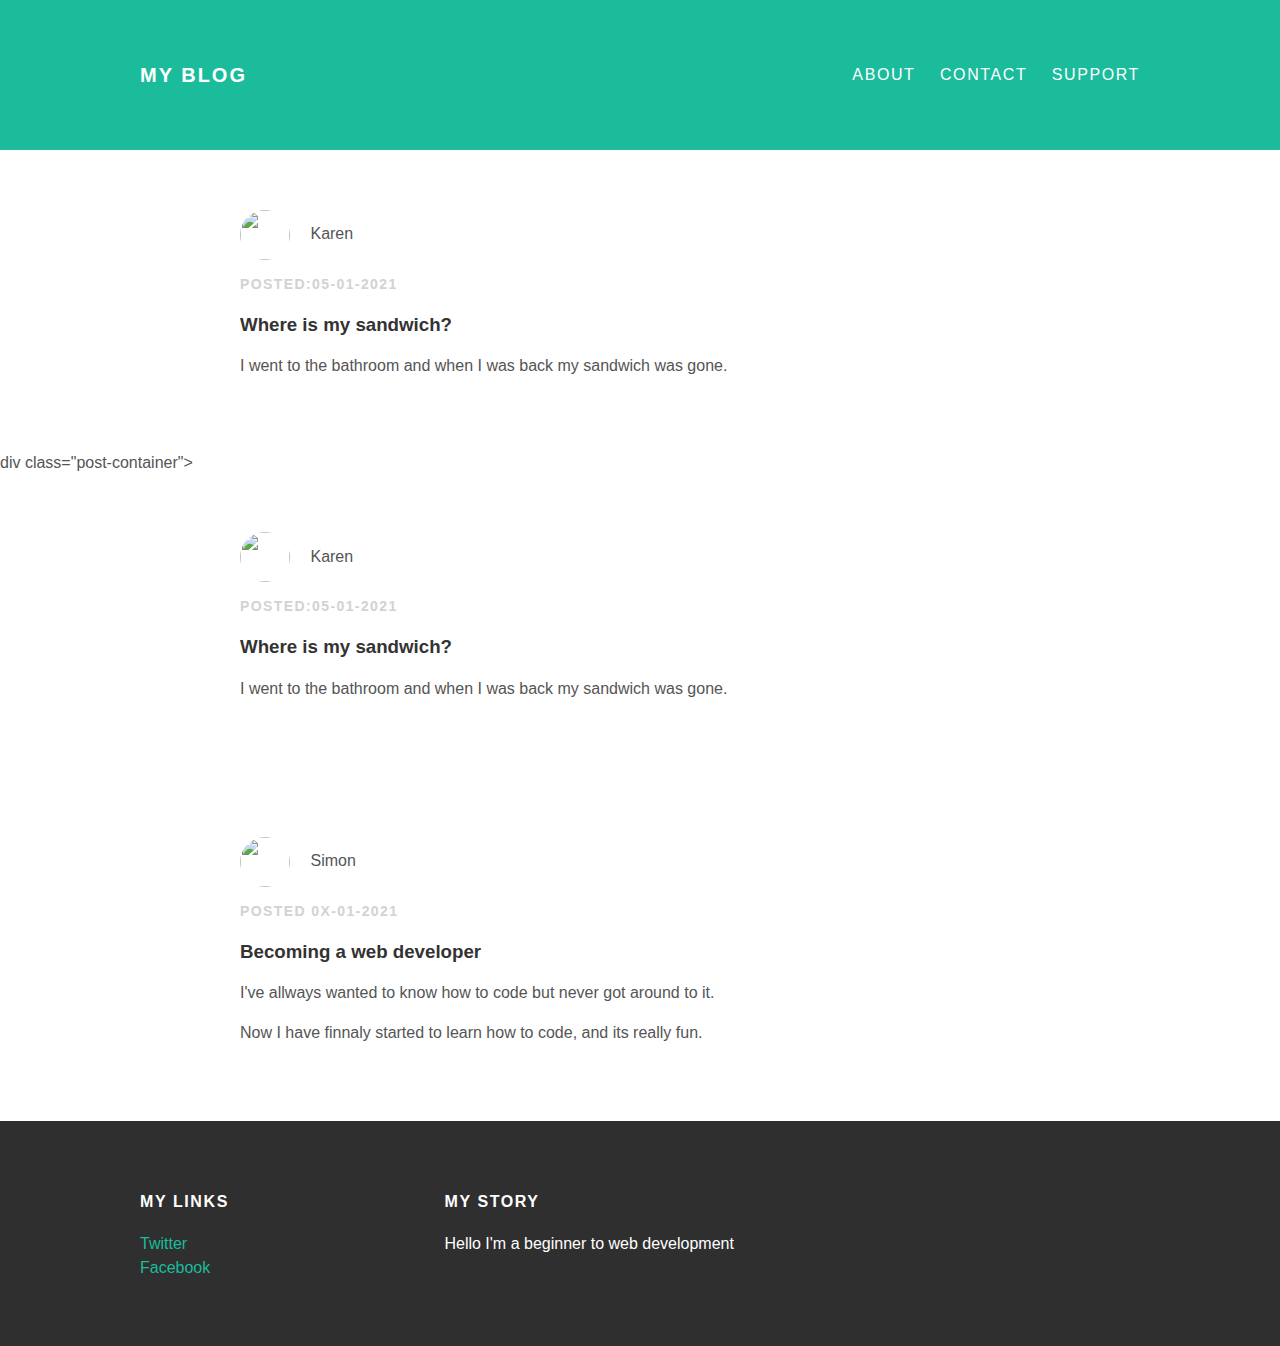
==== index.html @ 7a303c56 "Update index.html" ====
<!DOCTYPE html>
<html>
<head>
  <title>Blog</title>
  <link rel="stylesheet" type="text/css" href="style.css">
</head>
<body>

<div id="header">
  <div class="container">
    <a id="header-title" href="index.html">My Blog</a>
    <ul id="header-nav">
      <li><a href="about.html">About</a></li>
      <li><a href="contact.html">Contact</a></li>
      <li><a href="support.html">Support</a></li>
    </ul>
  </div>
</div>

<div id="content">
<div class="post-container">
  <div class="post">
    <div class="post-author">
      <img src="C:\Users\Simon\Downloads\Sydamerika.jpg">
      <span>Karen</span>
    </div>
    <p class="post-date">Posted:05-01-2021</p>
    <h3 class="post-title">Where is my sandwich?</h3>
    <div class="post-content">
      <p>I went to the bathroom and when I was back my sandwich was gone.</p>
    </div>
  </div>
</div>

  div class="post-container">
  <div class="post">
    <div class="post-author">
      <img src="C:\Users\Simon\Downloads\Sydamerika.jpg">
      <span>Karen</span>
    </div>
    <p class="post-date">Posted:05-01-2021</p>
    <h3 class="post-title">Where is my sandwich?</h3>
    <div class="post-content">
      <p>I went to the bathroom and when I was back my sandwich was gone.</p>
    </div>
  </div>
</div>
  
  <div class="post-container">
    <div class="post">
      <div class="post-author">
        <img src="C:\Users\Simon\Downloads\LookingAtStars.jpg">
        <span>Simon</span>
      </div>
      <p class="post-date">Posted 0x-01-2021</p>
      <h3 class="post-title">Becoming a web developer</h3>
      <div class="post-content">
        <p>I've allways wanted to know how to code but never got around to it.</p>
        <p>Now I have finnaly started to learn how to code, and its really fun.</p>
      </div>
    </div>
  </div>
</div>

<div id="footer">
  <div class="container">
    <div class="column">
      <h4>My Links</h4>
      <p><a href="https://twitter.com">Twitter</a>
        <br>
        <a href="https://facebook.com">Facebook</a></p>

    </div>
    <div class="column">
      <h4>My Story</h4>
      <p>Hello I'm a beginner to web development</p>
    </div>
  </div>
</div>

</body>
</html>
---- style.css ----
/* Denna websida skapades med hjälp av Mimo course "Make a website". */
/* I body brukar man dela upp sidan i olika delar, heading, content och footer */
/* Dokument skapades 04-01-2021 */
/* Denna CSS script är väldigt oorganiserad. */
@import url(https://font.googleapis.com/css?family=Montserrat:400,700);

body {
  color: #555;
  margin: 0;
  font-family: 'Montserrat', sans-serif;
}
#header {
  background-color: #1abc9c;
  height: 150px;
  line-height: 150px;
}
#header a {
  color: white;
  text-decoration: none;
  text-transform: uppercase;
  letter-spacing: 0.1em;
}
#header a:hover {
  color: #222;
}
#header-title {
  display: block;
  float: left;
  font-size: 20px;
  font-weight: bold;
}
#header-nav {
  display: block;
  float: right;
  margin-top: 0;
}
#header-nav li {
  display: inline;
  padding-left: 20px;
}
.container {
  max-width: 1000px;
  margin: 0 auto;
}

#footer {
  background-color: #2f2f2f;
  padding: 50px 0;
}
#footer h4 {
  color: white;
  text-transform: uppercase;
  letter-spacing: 0.1em;
}
#footer p {
  color: white;
}
a {
  color: #1abc9c;
  text-decoration: none;
}
a:hover {
  color: #F6A623
}
.column {
  min-width: 300px;
  display: inline-block;
  vertical-align: top;
}

.contact-info {
  text-align: center;
}
.contact-info h1 {
  text-decoration: underline;
}

.post, .about {
  max-width: 800px;
  margin: 0 auto;
  padding: 60px 0;
}

.post-date, .about-date {
  color: #D2D2D2;
  font-size: 14px;
  font-weight: bold;
  text-transform: uppercase;
  letter-spacing: 0.1em;
}

.post-author img {
  width: 50px;
  height: 50px;
  vertical-align: middle;
  border-radius: 50%;
}
.post-author span {
  margin-left: 16px;
}

h1, h2, h3, h4 {
  color: #333;
}
p {
  line-height: 1.5;
}

.about-author img {
  width: 400px;
}

.about {
  text-align: center;
}

.post-container:nth-child(even){
  background-color: #f2f2f2;
}

/* supprot.html */
.support-info {
  text-align: center;
  text-decoration: underline;
}
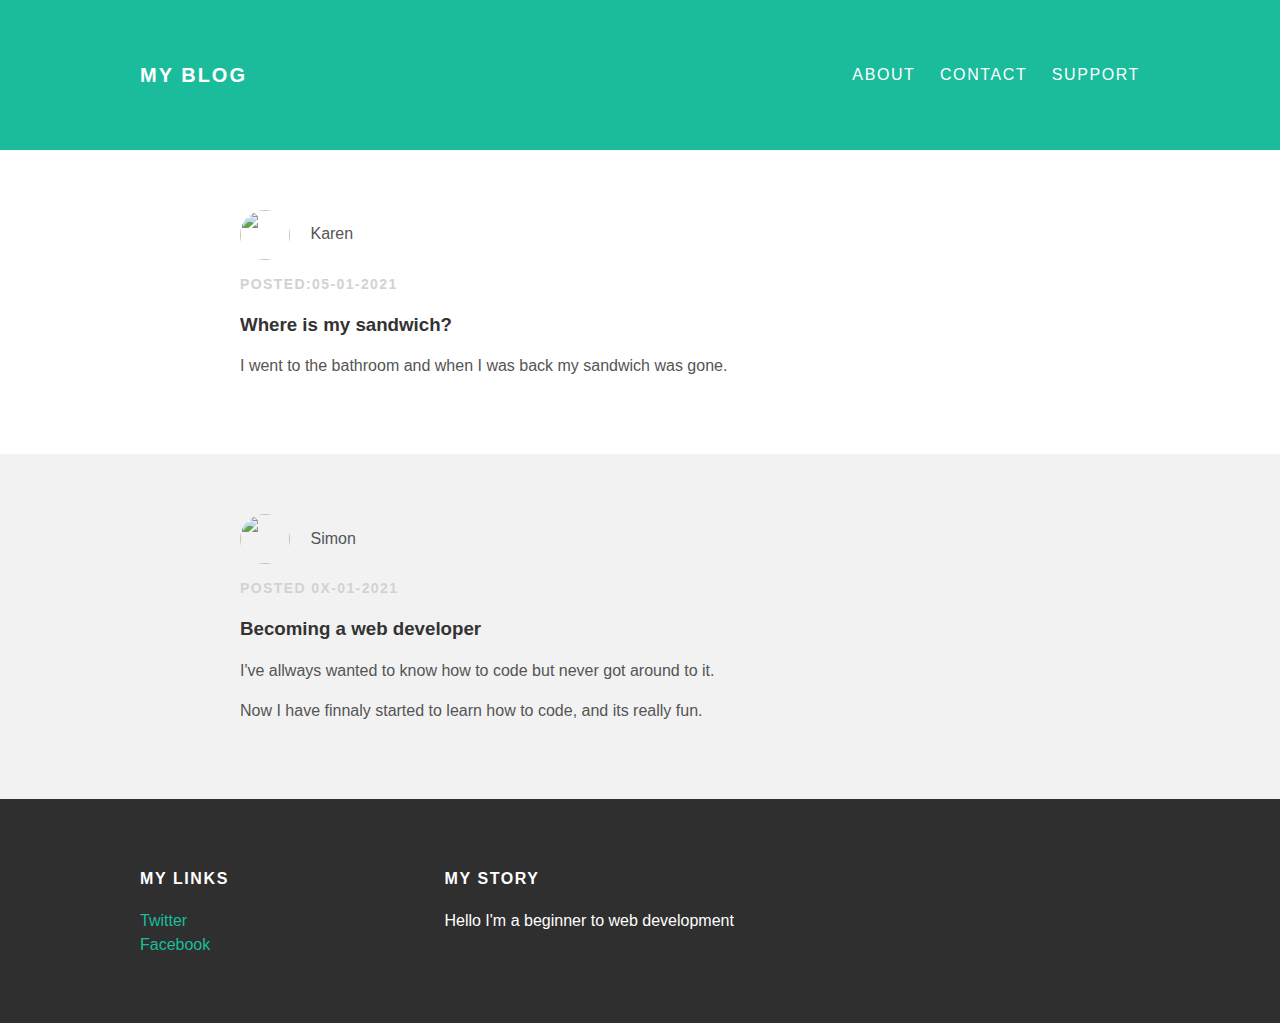
==== commit 628a6888: "Update index.html" ====
--- a/index.html
+++ b/index.html
@@ -19,20 +19,6 @@
 
 <div id="content">
 <div class="post-container">
-  <div class="post">
-    <div class="post-author">
-      <img src="C:\Users\Simon\Downloads\Sydamerika.jpg">
-      <span>Karen</span>
-    </div>
-    <p class="post-date">Posted:05-01-2021</p>
-    <h3 class="post-title">Where is my sandwich?</h3>
-    <div class="post-content">
-      <p>I went to the bathroom and when I was back my sandwich was gone.</p>
-    </div>
-  </div>
-</div>
-
-  div class="post-container">
   <div class="post">
     <div class="post-author">
       <img src="C:\Users\Simon\Downloads\Sydamerika.jpg">
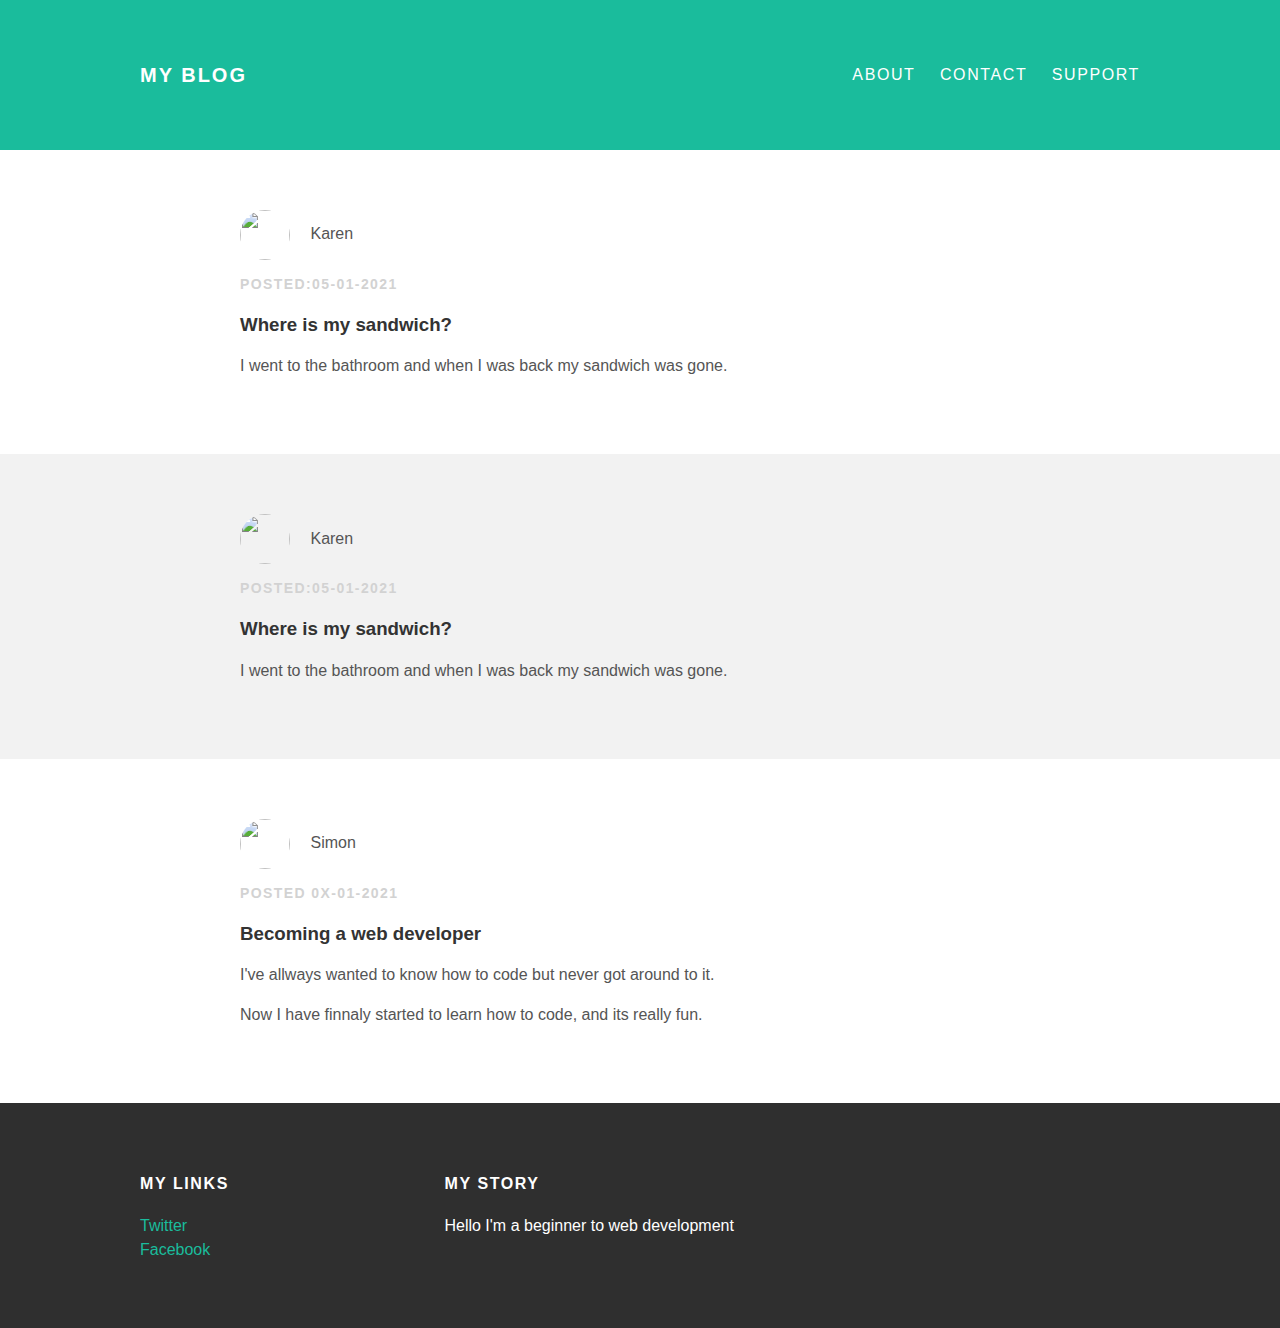
==== commit 733dc7d6: "Update index.html" ====
--- a/index.html
+++ b/index.html
@@ -19,6 +19,20 @@
 
 <div id="content">
 <div class="post-container">
+  <div class="post">
+    <div class="post-author">
+      <img src="C:\Users\Simon\Downloads\Sydamerika.jpg">
+      <span>Karen</span>
+    </div>
+    <p class="post-date">Posted:05-01-2021</p>
+    <h3 class="post-title">Where is my sandwich?</h3>
+    <div class="post-content">
+      <p>I went to the bathroom and when I was back my sandwich was gone.</p>
+    </div>
+  </div>
+</div>
+  
+  <div class="post-container">
   <div class="post">
     <div class="post-author">
       <img src="C:\Users\Simon\Downloads\Sydamerika.jpg">
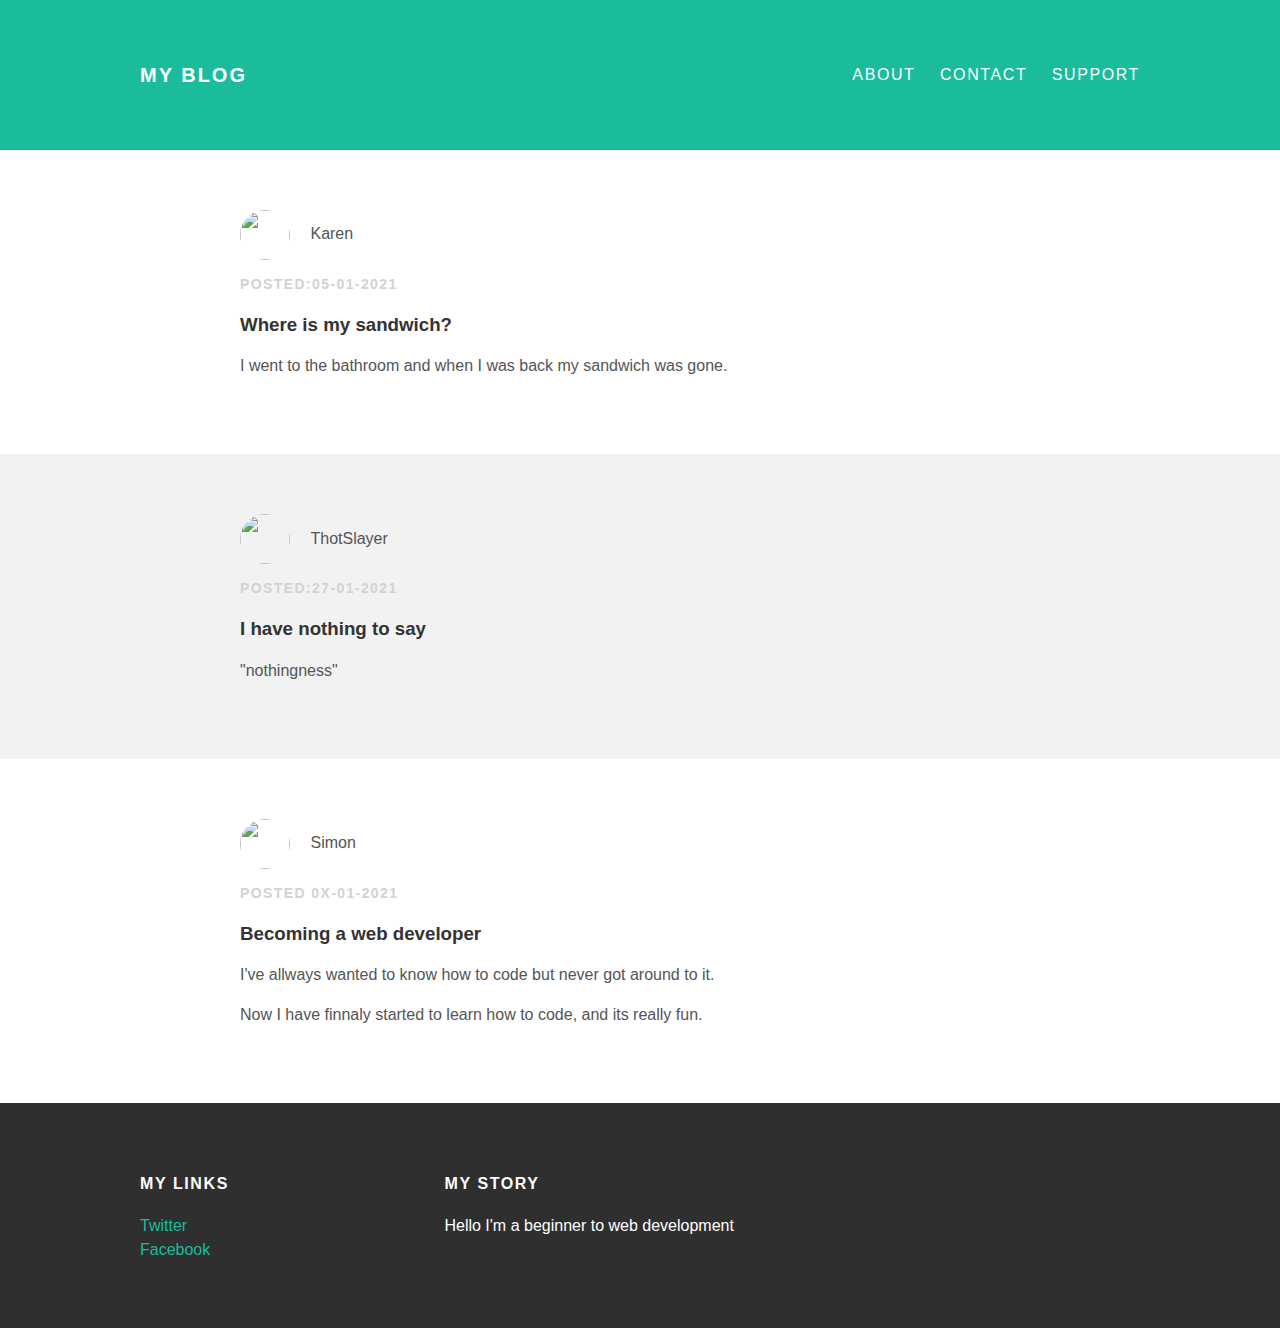
==== commit 6d89f152: "Update index.html" ====
--- a/index.html
+++ b/index.html
@@ -35,13 +35,13 @@
   <div class="post-container">
   <div class="post">
     <div class="post-author">
-      <img src="C:\Users\Simon\Downloads\Sydamerika.jpg">
-      <span>Karen</span>
+      <img src="">
+      <span>ThotSlayer</span>
     </div>
-    <p class="post-date">Posted:05-01-2021</p>
-    <h3 class="post-title">Where is my sandwich?</h3>
+    <p class="post-date">Posted:27-01-2021</p>
+    <h3 class="post-title">I have nothing to say</h3>
     <div class="post-content">
-      <p>I went to the bathroom and when I was back my sandwich was gone.</p>
+      <p>"nothingness"</p>
     </div>
   </div>
 </div>
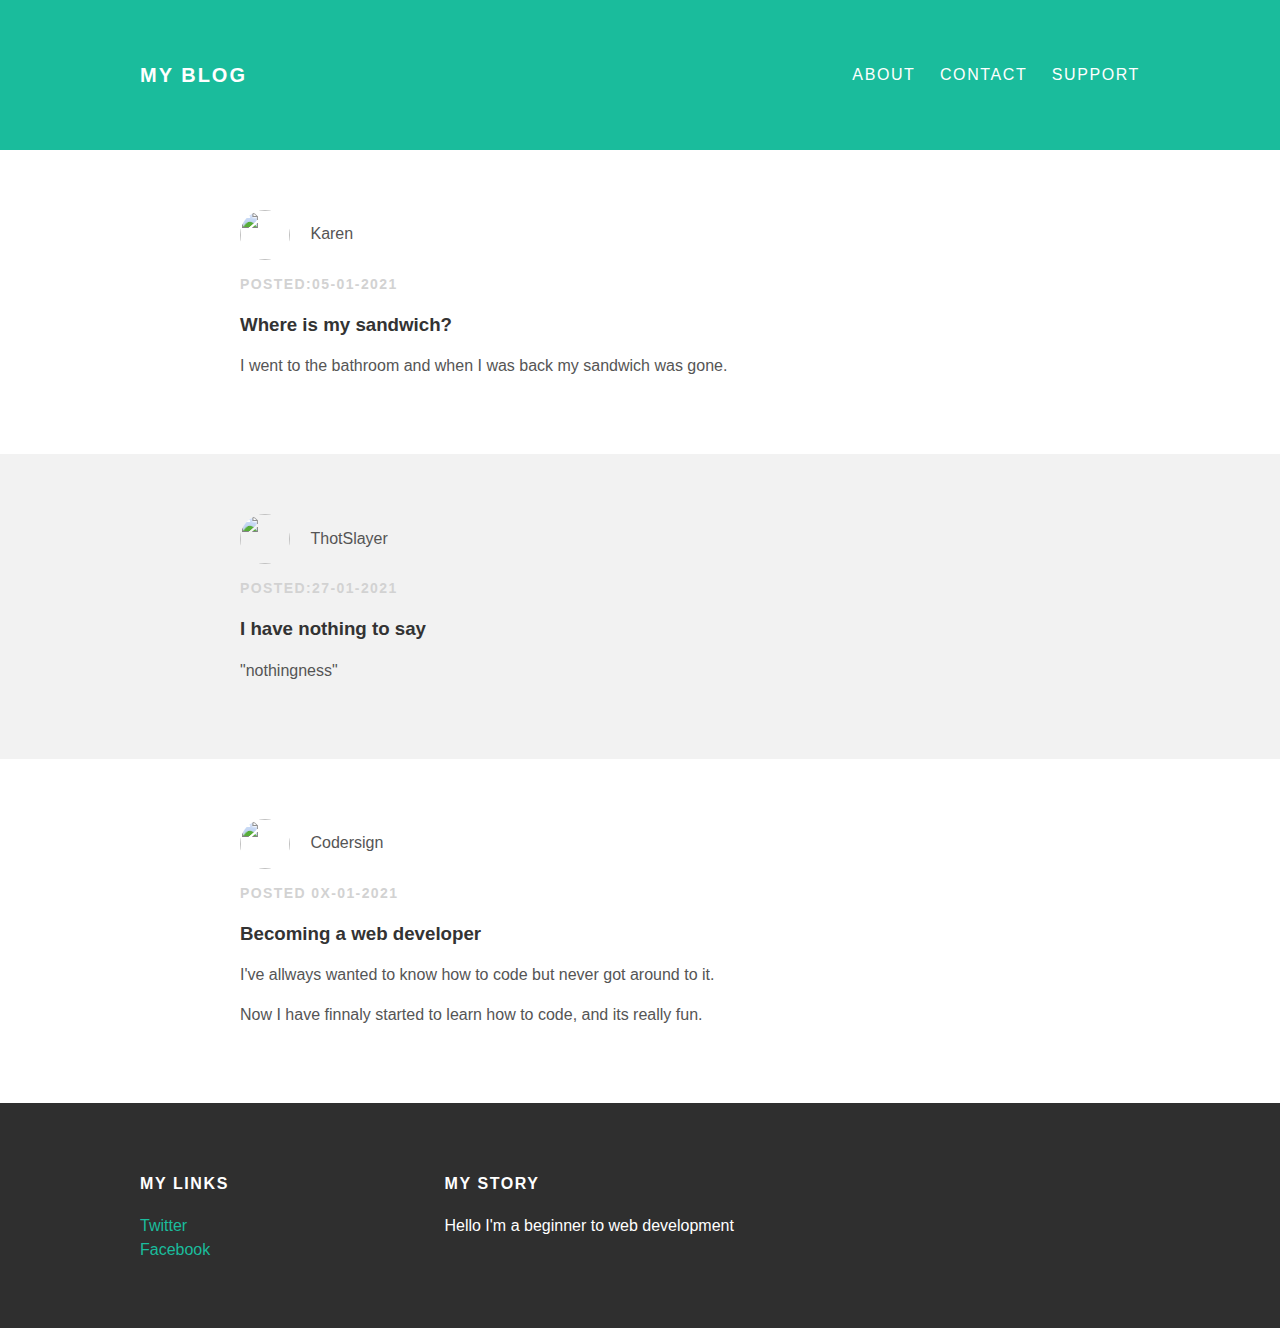
==== commit 4f29c0fe: "Update index.html" ====
--- a/index.html
+++ b/index.html
@@ -21,7 +21,7 @@
 <div class="post-container">
   <div class="post">
     <div class="post-author">
-      <img src="C:\Users\Simon\Downloads\Sydamerika.jpg">
+      <img src="#">
       <span>Karen</span>
     </div>
     <p class="post-date">Posted:05-01-2021</p>
@@ -35,7 +35,7 @@
   <div class="post-container">
   <div class="post">
     <div class="post-author">
-      <img src="">
+      <img src="#">
       <span>ThotSlayer</span>
     </div>
     <p class="post-date">Posted:27-01-2021</p>
@@ -49,8 +49,8 @@
   <div class="post-container">
     <div class="post">
       <div class="post-author">
-        <img src="C:\Users\Simon\Downloads\LookingAtStars.jpg">
-        <span>Simon</span>
+        <img src="#">
+        <span>Codersign</span>
       </div>
       <p class="post-date">Posted 0x-01-2021</p>
       <h3 class="post-title">Becoming a web developer</h3>
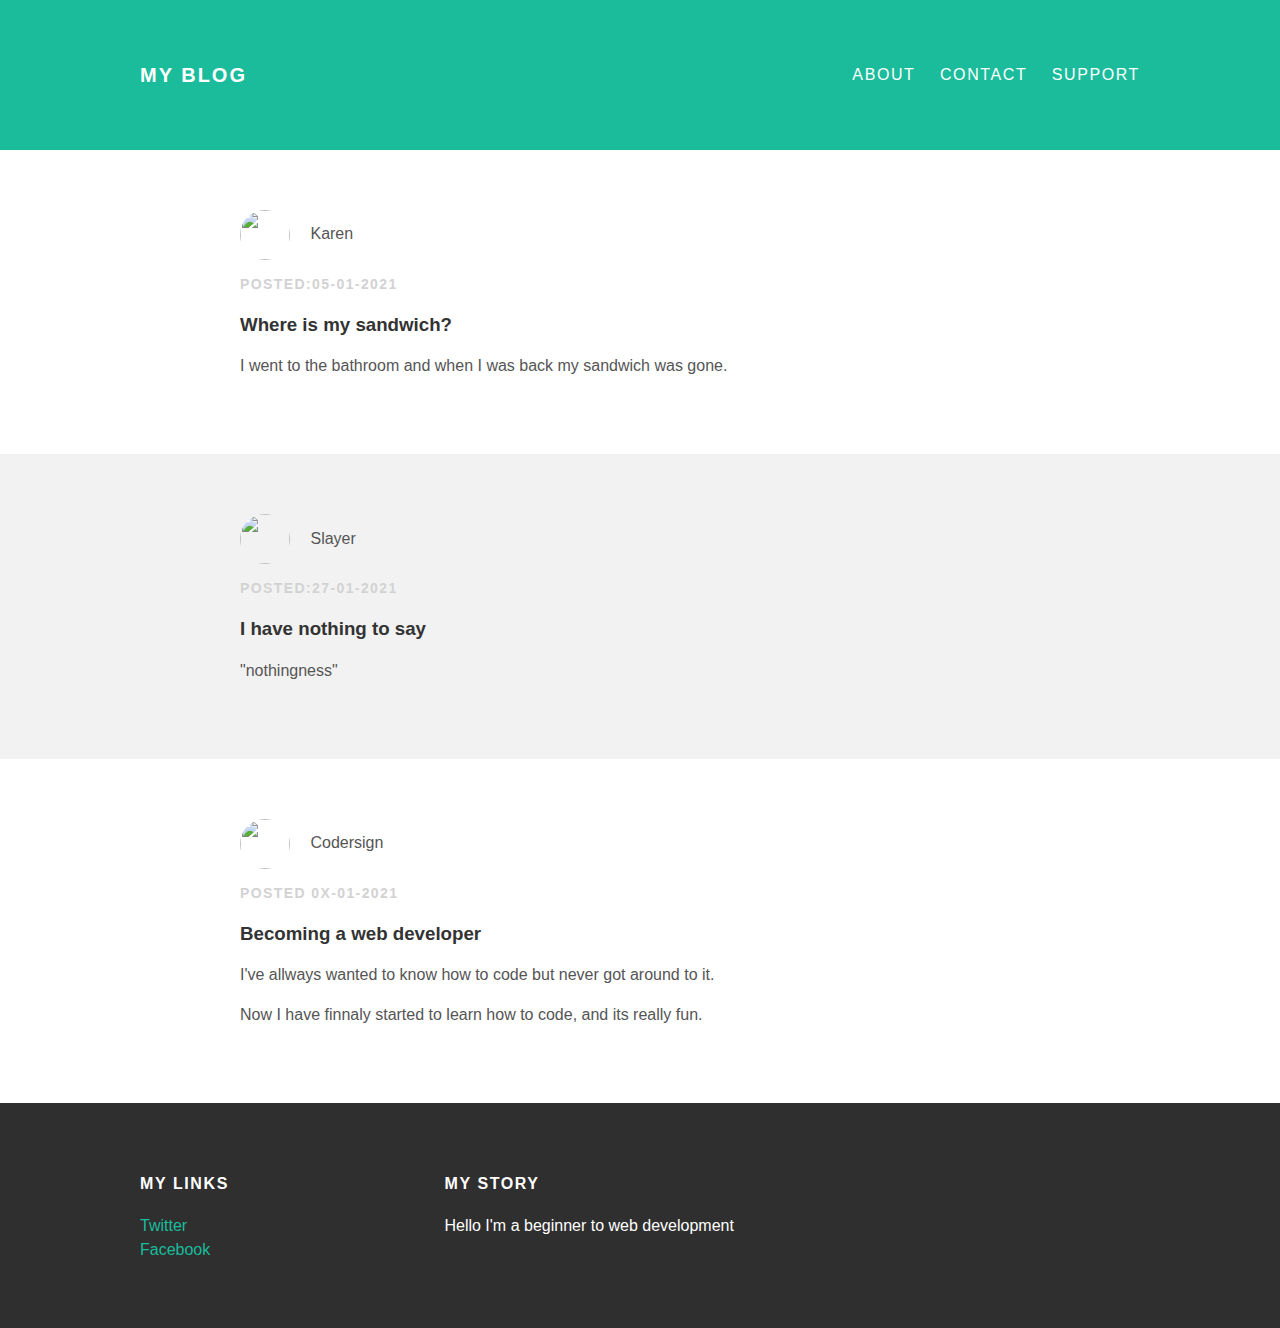
==== commit b9894854: "Update index.html" ====
--- a/index.html
+++ b/index.html
@@ -36,7 +36,7 @@
   <div class="post">
     <div class="post-author">
       <img src="#">
-      <span>ThotSlayer</span>
+      <span>Slayer</span>
     </div>
     <p class="post-date">Posted:27-01-2021</p>
     <h3 class="post-title">I have nothing to say</h3>
--- a/style.css
+++ b/style.css
@@ -46,6 +46,7 @@
 #footer {
   background-color: #2f2f2f;
   padding: 50px 0;
+  position: relative;
 }
 #footer h4 {
   color: white;
